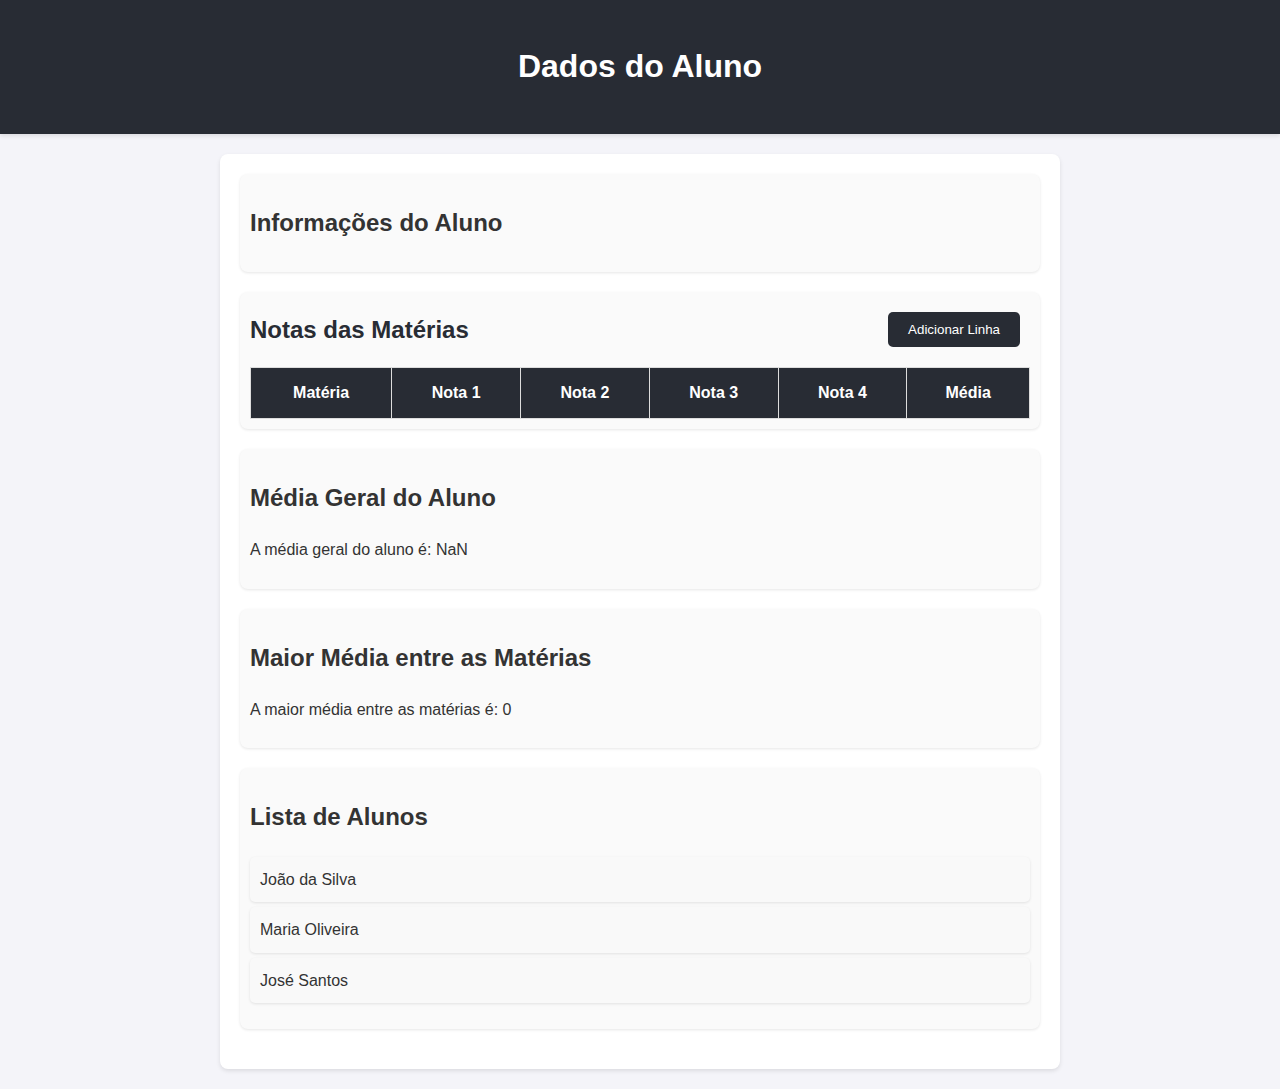
==== home.html @ 6e10c865 "implementação de dados no localstorage" ====
<!DOCTYPE html>
<html lang="pt-BR">
  <head>
    <meta charset="UTF-8" />
    <meta name="viewport" content="width=device-width, initial-scale=1.0" />
    <title>Dados do Aluno</title>
    <link rel="stylesheet" href="stylesHome.css" />
  </head>

  <body>
    <header>
      <h1>Dados do Aluno</h1>
    </header>
    <div class="container">
      <div class="info-aluno">
        <h2>Informações do Aluno</h2>
        <p id="nome-aluno"></p>
        <p id="idade-aluno"></p>
        <p id="serie-aluno"></p>
        <p id="escola-aluno"></p>
        <p id="materia-preferida"></p>
      </div>
      <div class="tabela-notas">
        <div class="titulo-botao">
          <h2>Notas das Matérias</h2>
          <button id="add-linha">Adicionar Linha</button>
        </div>
        <table>
          <thead>
            <tr>
              <th>Matéria</th>
              <th>Nota 1</th>
              <th>Nota 2</th>
              <th>Nota 3</th>
              <th>Nota 4</th>
              <th>Média</th>
            </tr>
          </thead>
          <tbody id="tabela-body">
            <!-- As linhas da tabela serão adicionadas aqui -->
          </tbody>
        </table>
      </div>
      <div class="media-geral">
        <h2>Média Geral do Aluno</h2>
        <p id="media-geral">A média geral do aluno é: 0</p>
      </div>
      <div class="maior-media">
        <h2>Maior Média entre as Matérias</h2>
        <p id="maior-media">A maior média entre as matérias é: 0</p>
      </div>
      <div class="lista-alunos">
        <h2>Lista de Alunos</h2>
        <ul>
          <li>João da Silva</li>
          <li>Maria Oliveira</li>
          <li>José Santos</li>
        </ul>
      </div>
    </div>

    <script src="scriptHome.js"></script>
  </body>
</html>
---- stylesHome.css ----
body {
  font-family: Arial, sans-serif;
  background-color: #f4f4f9;
  color: #333;
  line-height: 1.6;
  margin: 0;
  padding: 0;
}

header {
  background-color: #282c34;
  color: #fff;
  text-align: center;
  padding: 20px 0;
  box-shadow: 0 2px 4px rgba(0, 0, 0, 0.1);
}

.container {
  margin: 20px auto;
  padding: 20px;
  max-width: 800px;
  background-color: #fff;
  box-shadow: 0 2px 4px rgba(0, 0, 0, 0.1);
  border-radius: 8px;
}

.info-aluno,
.tabela-notas,
.media-geral,
.maior-media,
.lista-alunos {
  margin-bottom: 20px;
  padding: 10px;
  border-radius: 8px;
  background-color: #fafafa;
  box-shadow: 0 1px 3px rgba(0, 0, 0, 0.1);
}

.titulo-botao {
  display: flex;
  justify-content: space-between;
  align-items: center;
  margin-bottom: 10px;
}

.titulo-botao h2 {
  margin: 0;
  color: #282c34;
}

table {
  width: 100%;
  border-collapse: collapse;
  margin-top: 10px;
}

table th,
table td {
  border: 1px solid #ddd;
  padding: 12px;
  text-align: center;
}

table th {
  background-color: #282c34;
  color: #ffffff;
  font-weight: bold;
}

table tr:nth-child(even) {
  background-color: #f9f9f9;
}

button {
  margin: 10px;
  padding: 10px 20px;
  border: none;
  border-radius: 5px;
  background-color: #282c34;
  color: white;
  cursor: pointer;
  transition: background-color 0.3s ease;
}

button:hover {
  background-color: #3a3f47;
}

.lista-alunos ul {
  list-style-type: none;
  padding: 0;
}

.lista-alunos li {
  background: #f9f9f9;
  margin: 5px 0;
  padding: 10px;
  border-radius: 5px;
  box-shadow: 0 1px 3px rgba(0, 0, 0, 0.1);
}
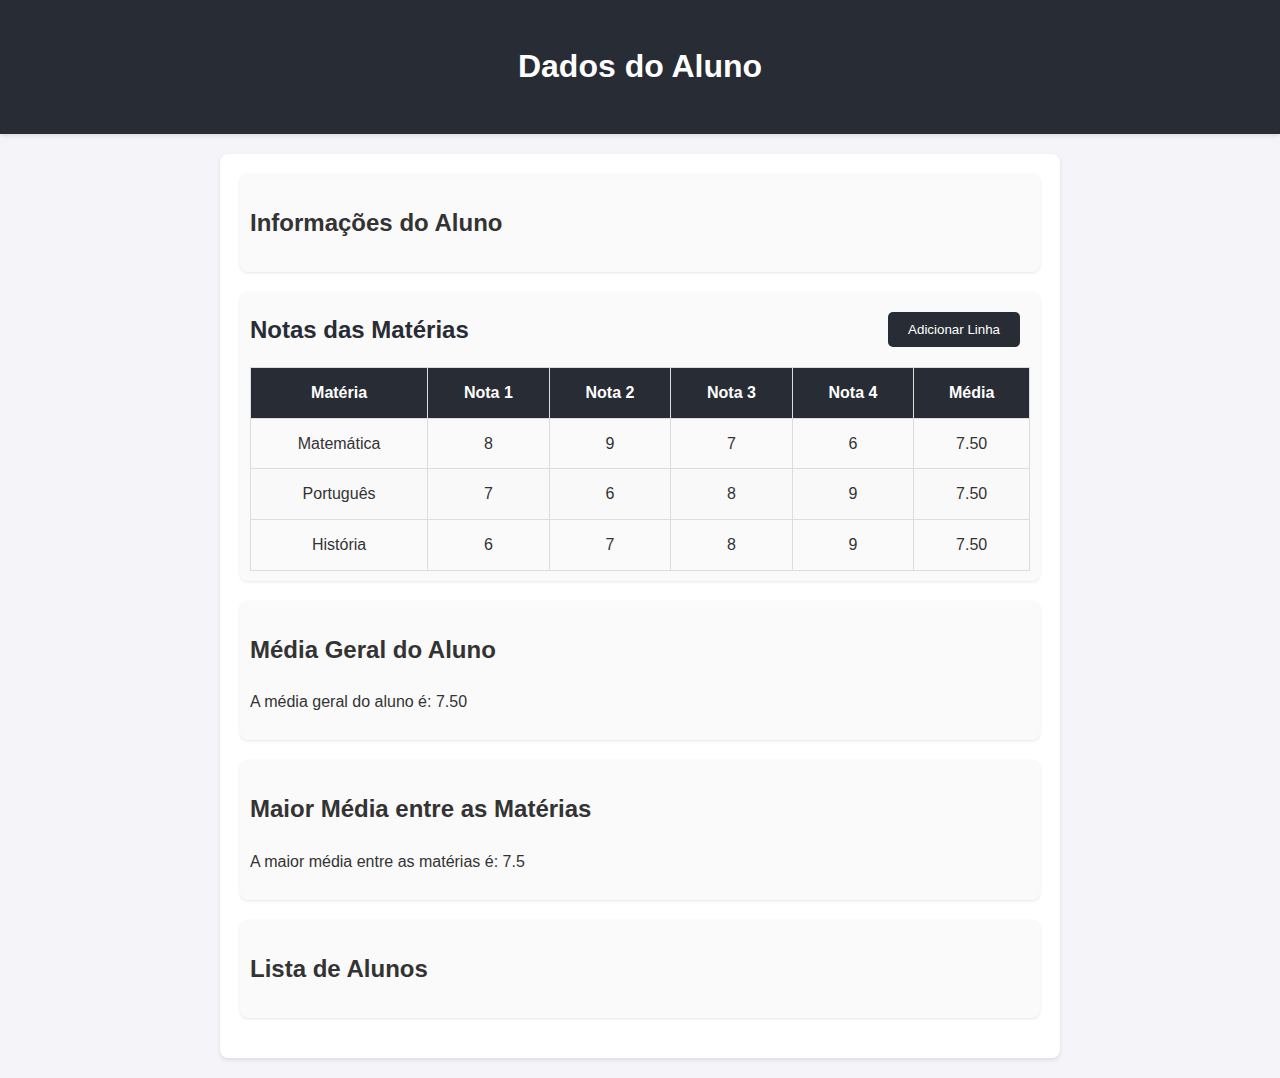
==== commit b505dbb3: "final commit M2S06" ====
--- a/home.html
+++ b/home.html
@@ -6,7 +6,6 @@
     <title>Dados do Aluno</title>
     <link rel="stylesheet" href="stylesHome.css" />
   </head>
-
   <body>
     <header>
       <h1>Dados do Aluno</h1>
@@ -51,10 +50,8 @@
       </div>
       <div class="lista-alunos">
         <h2>Lista de Alunos</h2>
-        <ul>
-          <li>João da Silva</li>
-          <li>Maria Oliveira</li>
-          <li>José Santos</li>
+        <ul id="lista-alunos">
+          <!-- Os nomes dos alunos serão adicionados aqui dinamicamente -->
         </ul>
       </div>
     </div>
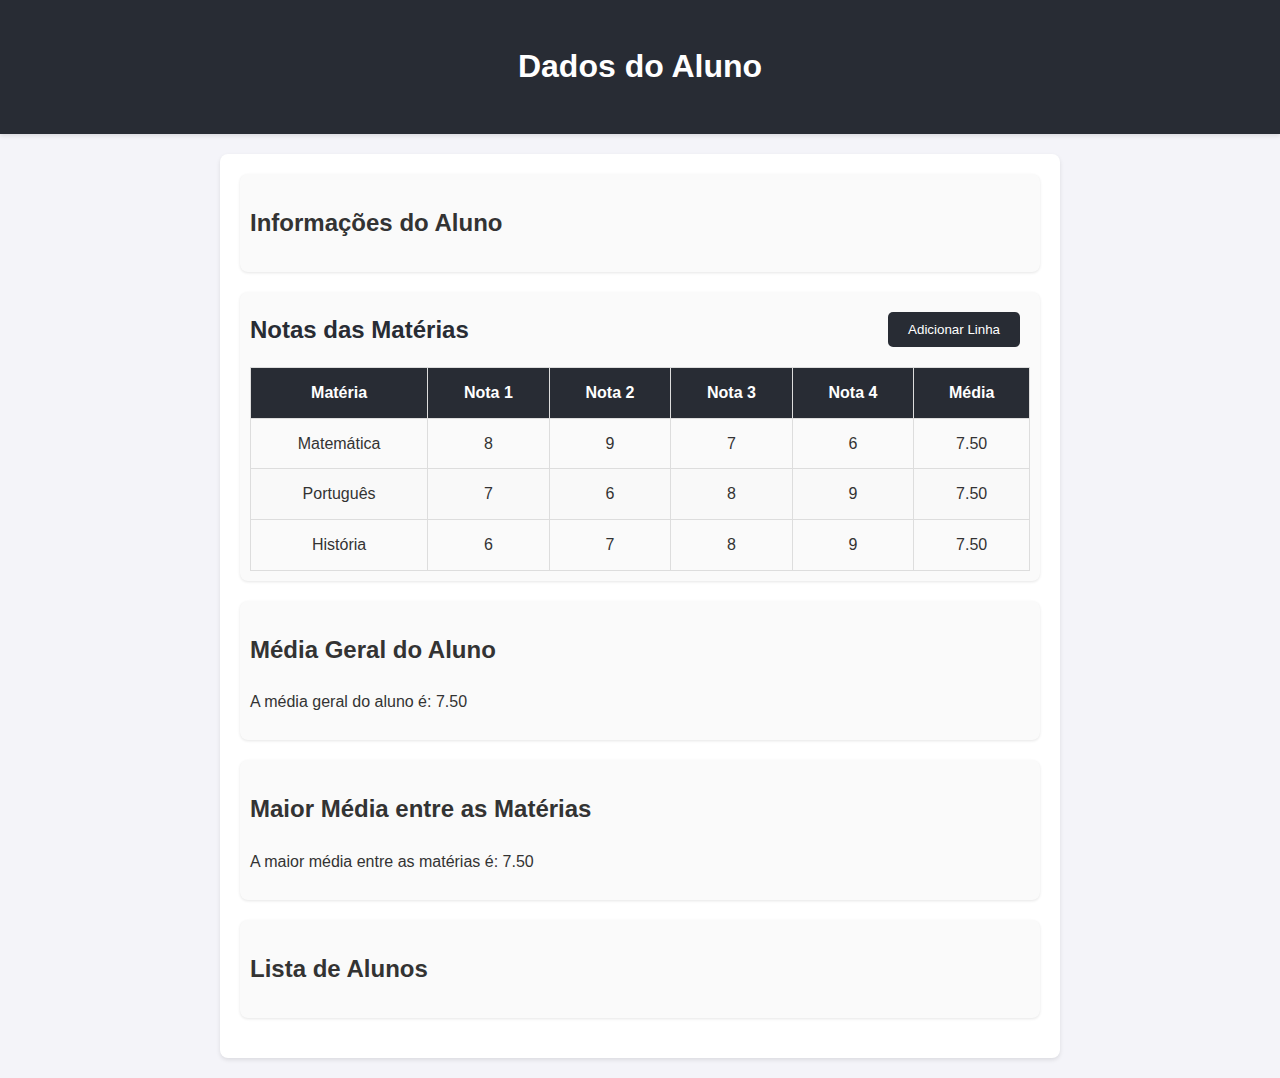
==== commit 428205c1: "final commit M2S06" ====
--- a/home.html
+++ b/home.html
@@ -50,9 +50,7 @@
       </div>
       <div class="lista-alunos">
         <h2>Lista de Alunos</h2>
-        <ul id="lista-alunos">
-          <!-- Os nomes dos alunos serão adicionados aqui dinamicamente -->
-        </ul>
+        <ul id="lista-alunos"></ul>
       </div>
     </div>
 
